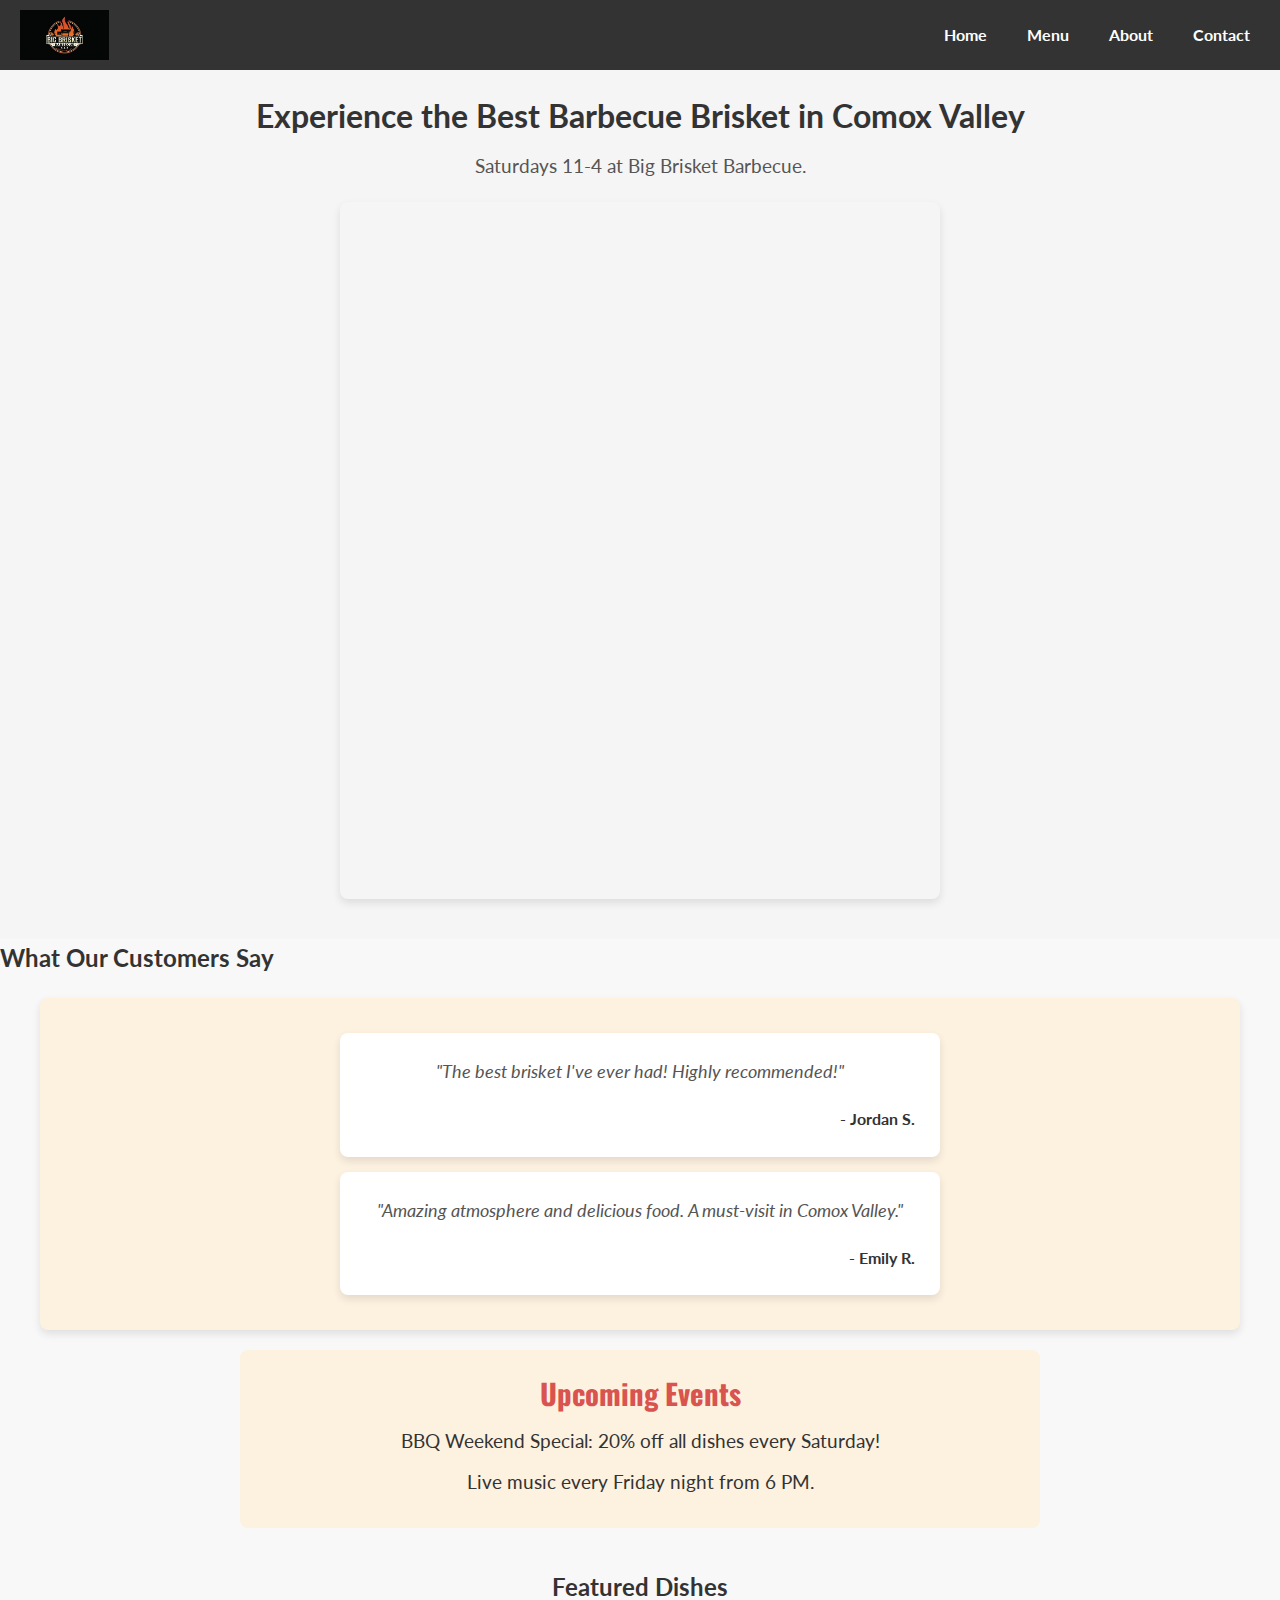
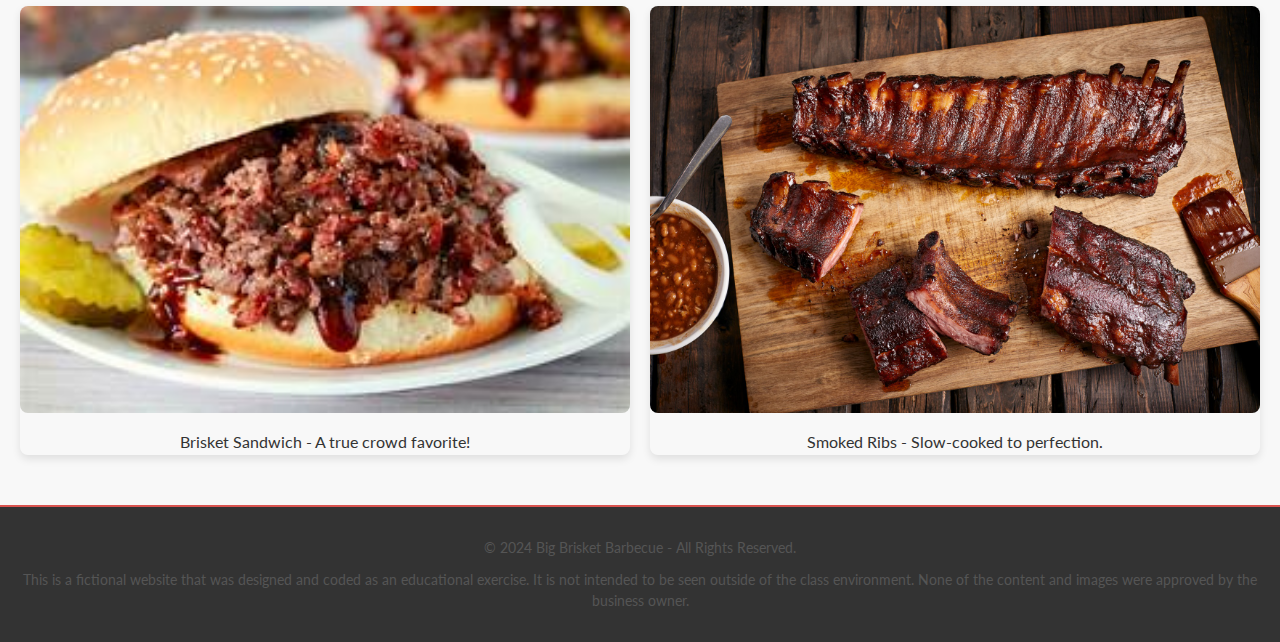
==== index.html @ fd76c518 "change homepage to index" ====
<!DOCTYPE html>
<html lang="en">
<head>
    <meta charset="UTF-8">
    <meta name="viewport" content="width=device-width, initial-scale=1.0">
    <link rel="stylesheet" href="style.css">
    <link href="https://fonts.googleapis.com/css2?family=Oswald:wght@300;500&family=Lato:wght@400;700&display=swap" rel="stylesheet">
    <link rel="stylesheet" href="https://cdnjs.cloudflare.com/ajax/libs/font-awesome/4.7.0/css/font-awesome.min.css">
    <title>Big Brisket Barbecue - Home</title>
</head>
<body>
    <header>
        <nav class="main-nav">
            <img src="images/logo.png" alt="Big Brisket Logo" class="logo">
          
            <input type="checkbox" id="menu-toggle" class="menu-toggle">
          
            <label for="menu-toggle" class="toggle-menu">
                <i class="fa fa-bars" aria-hidden="true"></i>
            </label>
            
            <ul class="nav-links">
                <li><a href="index.html">Home</a></li>
                <li><a href="menu.html">Menu</a></li>
                <li><a href="about.html">About</a></li>
                <li><a href="contact.html">Contact</a></li>
            </ul>
        </nav>
    </header>
    
    

    <section class="hero">
        <h1>Experience the Best Barbecue Brisket in Comox Valley</h1>
        <p>Saturdays 11-4 at Big Brisket Barbecue.</p>
        
        <div class="video-container">
            <iframe 
                src="https://www.youtube.com/embed/QeCSLtZhbNk"
                title="Big Brisket Barbecue Video"
                frameborder="0"
                allow="accelerometer; autoplay; clipboard-write; encrypted-media; gyroscope; picture-in-picture"
                allowfullscreen>
            </iframe>
        </div>
    </section>
    
    <section class="testimonials">
        <h2>What Our Customers Say</h2>
        <div class="testimonial-container">
            <div class="testimonial">
                <p>"The best brisket I've ever had! Highly recommended!"</p>
                <span>- Jordan S.</span>
            </div>
            <div class="testimonial">
                <p>"Amazing atmosphere and delicious food. A must-visit in Comox Valley."</p>
                <span>- Emily R.</span>
            </div>
        </div>
    </section>
    <section class="events">
        <h2>Upcoming Events</h2>
        <p>BBQ Weekend Special: 20% off all dishes every Saturday!</p>
        <p>Live music every Friday night from 6 PM.</p>
    </section>
    
    <section class="featured-dishes">
        <h2>Featured Dishes</h2>
        <div class="carousel">
            <div class="carousel-item">
                <img src="images/dish1.jpg" alt="Brisket Sandwich">
                <p>Brisket Sandwich - A true crowd favorite!</p>
            </div>
            <div class="carousel-item">
                <img src="images/dish2.jpg" alt="Smoked Ribs">
                <p>Smoked Ribs - Slow-cooked to perfection.</p>
            </div>
        </div>
    </section>

    <footer class="footer">
        <div class="footer-content">
            <p>&copy; 2024 Big Brisket Barbecue - All Rights Reserved.</p>
            <p>This is a fictional website that was designed and coded as an educational exercise. It is not intended to be seen outside of the class environment. None of the content and images were approved by the business owner.</p>
        </div>
    </footer>
</body>
</html>
---- style.css ----
/* General Reset */
* {
    margin: 0;
    padding: 0;
    box-sizing: border-box;
}

body {
    font-family: 'Lato', sans-serif;
    background-color: #f8f8f8;
    color: #333;
}

/* General Styles */
* {
    margin: 0;
    padding: 0;
    box-sizing: border-box;
}

body {
    font-family: 'Lato', sans-serif;
    background-color: #f8f8f8;
    color: #333;
    line-height: 1.6;
}

/* Header */
.main-nav {
    display: flex;
    align-items: center;
    justify-content: space-between;
    padding: 10px 20px;
    background-color: #333;
    position: sticky;
    top: 0;
    z-index: 1000;
}

.logo {
    max-height: 50px;
}

.toggle-menu {
    display: none;
    color: white;
    font-size: 1.5rem;
    cursor: pointer;
}

.nav-links {
    display: flex;
    gap: 15px;
    list-style: none;
}

.nav-links a {
    color: white;
    text-decoration: none;
    font-weight: bold;
    padding: 5px 10px;
    transition: background-color 0.3s ease;
}

.nav-links a:hover {
    background-color: #444;
    border-radius: 4px;
}

/* Mobile View */
@media (max-width: 768px) {
    .nav-links {
        display: none;
        flex-direction: column;
        position: absolute;
        top: 60px;
        right: 0;
        background-color: #333;
        width: 100%;
        padding: 10px 0;
        text-align: center;
    }

    .menu-toggle:checked ~ .nav-links {
        display: flex;
    }

    .toggle-menu {
        display: block;
    }
}

/* Hero Section */
.hero {
    text-align: center;
    padding: 20px;
    background-color: #f5f5f5;
}

.hero h1 {
    font-size: 2rem;
    color: #333;
    margin-bottom: 10px;
}

.hero p {
    font-size: 1.2rem;
    color: #555;
    margin-bottom: 20px;
}

/* Video Section */
.video-container {
    position: relative;
    width: 100%;
    padding-bottom: 56.25%;
    margin: 20px auto;
    max-width: 600px;
    border-radius: 8px;
    overflow: hidden;
    box-shadow: 0px 4px 8px rgba(0, 0, 0, 0.1);
}

.video-container iframe {
    position: absolute;
    top: 0;
    left: 0;
    width: 100%;
    height: 100%;
    border: none;
}

/* Testimonials Section */
.testimonial-container {
    text-align: center;
    background-color: #fdf1e0; /* Light warm background */
    padding: 20px;
    border-radius: 8px; /* Rounded corners */
    margin: 20px auto;
    max-width: 800px; /* Center the container and set a max width */
    box-shadow: 0px 4px 8px rgba(0, 0, 0, 0.1); /* Add subtle shadow */
}

/* Individual Testimonial */
.testimonial {
    background: #ffffff; /* White card background */
    padding: 10px;
    border-radius: 8px;
    margin: 15px auto; /* Vertical spacing between testimonials */
    max-width: 600px; /* Limit the width of each testimonial */
    box-shadow: 0px 4px 8px rgba(0, 0, 0, 0.1); /* Card shadow */
    display: flex; /* Use flexbox for better alignment */
    flex-direction: column; /* Stack content vertically */
    justify-content: space-between; /* Space between text and signature */
    gap: 10px;
}

/* Testimonial Text */
.testimonial p {
    font-style: italic;
    color: #555;
    font-size: 1.1rem;
    line-height: 1.6;
    margin: 0;
}

/* Testimonial Signature */
.testimonial span {
    text-align: right;
    font-weight: bold;
    margin-top: 10px;
    font-size: 1rem;
    color: #333;
}

/* Desktop-specific Media Query */
@media (min-width: 768px) {
    .testimonial-container {
        max-width: 1200px; /* Adjust width for desktop view */
    }

    .testimonial {
        flex: 0 0 calc(50% - 20px); /* Two testimonials per row */
        padding: 25px; /* Increase padding for desktop */
    }
}

/* Mobile-specific Styles */
@media (max-width: 768px) {
    .testimonial {
        flex: 0 0 100%; /* Full width for smaller screens */
    }
}
/* Mobile-specific Styles */
@media (max-width: 768px) {
    .testimonial {
        flex: 0 0 100%; /* Full width for smaller screens */
    }
}
/* Upcoming Events Section */
.events {
    text-align: center;
    padding: 20px;
    background-color: #fdf1e0;
    border-radius: 8px;
    margin: 20px auto;
    max-width: 800px;
}

.events h2 {
    font-family: 'Oswald', sans-serif;
    color: #d9534f;
    font-size: 1.8rem;
    margin-bottom: 10px;
}

.events p {
    color: #333;
    font-size: 1.2rem;
    margin: 10px 0;
}

/* Featured Dishes Section */
.featured-dishes {
    text-align: center;
    padding: 20px;
    margin: 20px auto;
}

.carousel {
    display: flex;
    flex-direction: column;
    gap: 20px;
}

.carousel-item {
    max-width: 90%;
    margin: 0 auto;
    box-shadow: 0px 4px 8px rgba(0, 0, 0, 0.1);
    border-radius: 8px;
}

.carousel-item img {
    width: 100%;
    height: auto;
    border-radius: 8px;
    object-fit: cover;
}

.carousel-item p {
    margin-top: 10px;
    font-size: 1rem;
    color: #333;
}

/* Footer */
.footer {
    background-color: #333;
    color: white;
    text-align: center;
    padding: 20px;
    border-top: 2px solid #d9534f;
}

.footer p {
    margin: 5px 0;
    font-size: 0.9rem;
}

/* Desktop Styles */
@media (min-width: 768px) {
    .carousel {
        flex-direction: row;
        justify-content: space-between;
    }

    .carousel-item {
        flex: 1 1 calc(33.33% - 20px);
    }
}

/* Mobile Navigation */
.main-nav {
    display: flex;
    justify-content: space-between;
    align-items: center;
    padding: 10px 20px;
    background-color: #333;
    position: sticky;
    top: 0;
    z-index: 1000;
}

.logo {
    max-height: 50px;
}

#menu-toggle {
    display: none; /* Hide the checkbox */
}

.toggle-menu {
    display: none; /* Hidden by default */
    color: white;
    font-size: 1.8rem;
    cursor: pointer;
}

.nav-links {
    list-style: none;
    display: flex;
    gap: 20px;
}

.nav-links a {
    color: white;
    text-decoration: none;
    font-weight: bold;
}

.nav-links a:hover {
    color: #d9534f;
}

/* Mobile Navigation */
@media (max-width: 768px) {
    .toggle-menu {
        display: block; /* Show the hamburger icon */
    }

    .nav-links {
        display: none; /* Hidden by default */
        flex-direction: column;
        background-color: #333;
        position: absolute;
        top: 60px;
        right: 0;
        width: 100%;
        border-radius: 0 0 8px 8px;
        text-align: center;
        z-index: 999;
    }

    #menu-toggle:checked ~ .nav-links {
        display: flex; /* Show menu when checkbox is checked */
    }
}
/* Menu Items Section */
.menu-items {
    text-align: center;
    padding: 40px 20px;
    background-color: #fdf1e0;
}

.menu-items h2 {
    font-family: 'Oswald', sans-serif;
    font-size: 2rem;
    color: #d9534f;
    margin-bottom: 10px;
}

.menu-category {
    margin-bottom: 20px;
    padding: 20px;
    background: linear-gradient(145deg, #ffffff, #f0e6dc);
    border-radius: 10px;
    box-shadow: 0px 4px 8px rgba(0, 0, 0, 0.15);
}

.menu-category h3 {
    font-family: 'Oswald', sans-serif;
    font-size: 1.6rem;
    color: #d9534f;
    border-bottom: 3px solid #d9534f;
    padding-bottom: 5px;
    margin-bottom: 15px;
}

.menu-category li {
    font-size: 1.1rem;
    color: #555;
    margin-bottom: 8px;
    padding: 5px;
    transition: background-color 0.3s, color 0.3s;
}

.menu-category li:hover {
    background-color: #d9534f;
    color: white;
    border-radius: 5px;
}

/* Footer */
.footer {
    padding: 20px;
    background-color: #333;
    color: white;
    text-align: center;
    border-top: 2px solid #d9534f;
}

.footer-content p {
    margin: 10px 0;
    line-height: 1.5;
    font-size: 0.9rem;
}

/* Social Media */
.social-media {
    text-align: center;
    padding: 20px;
    margin-top: 20px;
}

.social-media h2 {
    font-family: 'Oswald', sans-serif;
    font-size: 1.8rem;
    color: #d9534f;
    margin-bottom: 10px;
}

.social-icons a {
    margin: 0 10px;
    color: #d9534f;
    font-size: 1.2rem;
    text-decoration: none;
    transition: color 0.3s ease;
}

.social-icons a:hover {
    color: #c43d37;
}

/* Contact Section */
.contact {
    font-family: 'Lato', sans-serif;
    padding: 20px;
    background-color: #fdf1e0;
    margin: 0 auto;
    max-width: 1200px;
}

.contact-header {
    text-align: center;
    margin-bottom: 30px;
}

.contact-header h1 {
    font-size: 2rem;
    color: #d9534f;
    margin-bottom: 10px;
}

.contact-header p {
    font-size: 1.2rem;
    color: #555;
}

.contact-info {
    display: flex;
    flex-wrap: wrap;
    justify-content: space-between;
    gap: 20px;
    margin-bottom: 30px;
}

.address, .hours {
    flex: 1 1 calc(50% - 20px);
    padding: 20px;
    background: #fff;
    border-radius: 8px;
    box-shadow: 0px 4px 6px rgba(0, 0, 0, 0.1);
}

.address h2, .hours h2 {
    font-size: 1.5rem;
    color: #d9534f;
    margin-bottom: 10px;
}

.address p, .hours ul {
    font-size: 1rem;
    color: #333;
    line-height: 1.6;
}

.hours ul {
    list-style: none;
    padding: 0;
}

.hours li {
    margin-bottom: 5px;
}

.contact-form {
    background-color: #fff;
    padding: 20px;
    border-radius: 8px;
    box-shadow: 0px 4px 6px rgba(0, 0, 0, 0.1);
    margin-top: 30px;
    max-width: 800px;
    margin-left: auto;
    margin-right: auto;
}

.contact-form h2 {
    text-align: center;
    font-size: 1.8rem;
    color: #d9534f;
    margin-bottom: 15px;
}

.contact-form p {
    text-align: center;
    font-size: 1.2rem;
    margin-bottom: 20px;
}

.form-group {
    margin-bottom: 15px;
}

.form-group label {
    display: block;
    font-weight: bold;
    margin-bottom: 5px;
}

.form-group input, .form-group textarea {
    width: 100%;
    padding: 10px;
    border: 1px solid #ccc;
    border-radius: 5px;
    font-size: 1rem;
}

.btn-submit {
    display: block;
    width: 100%;
    padding: 10px 20px;
    background-color: #d9534f;
    color: white;
    font-size: 1.2rem;
    font-weight: bold;
    border: none;
    border-radius: 5px;
    cursor: pointer;
    transition: background-color 0.3s ease;
}

.btn-submit:hover {
    background-color: #c43d37;
}

.footer {
    text-align: center;
    margin-top: 30px;
    font-size: 0.9rem;
    color: #555;
    line-height: 1.5;
}

/* Responsive Design */
@media (max-width: 768px) {
    .contact-info {
        flex-direction: column;
    }

    .address, .hours {
        flex: 1 1 100%;
    }
}
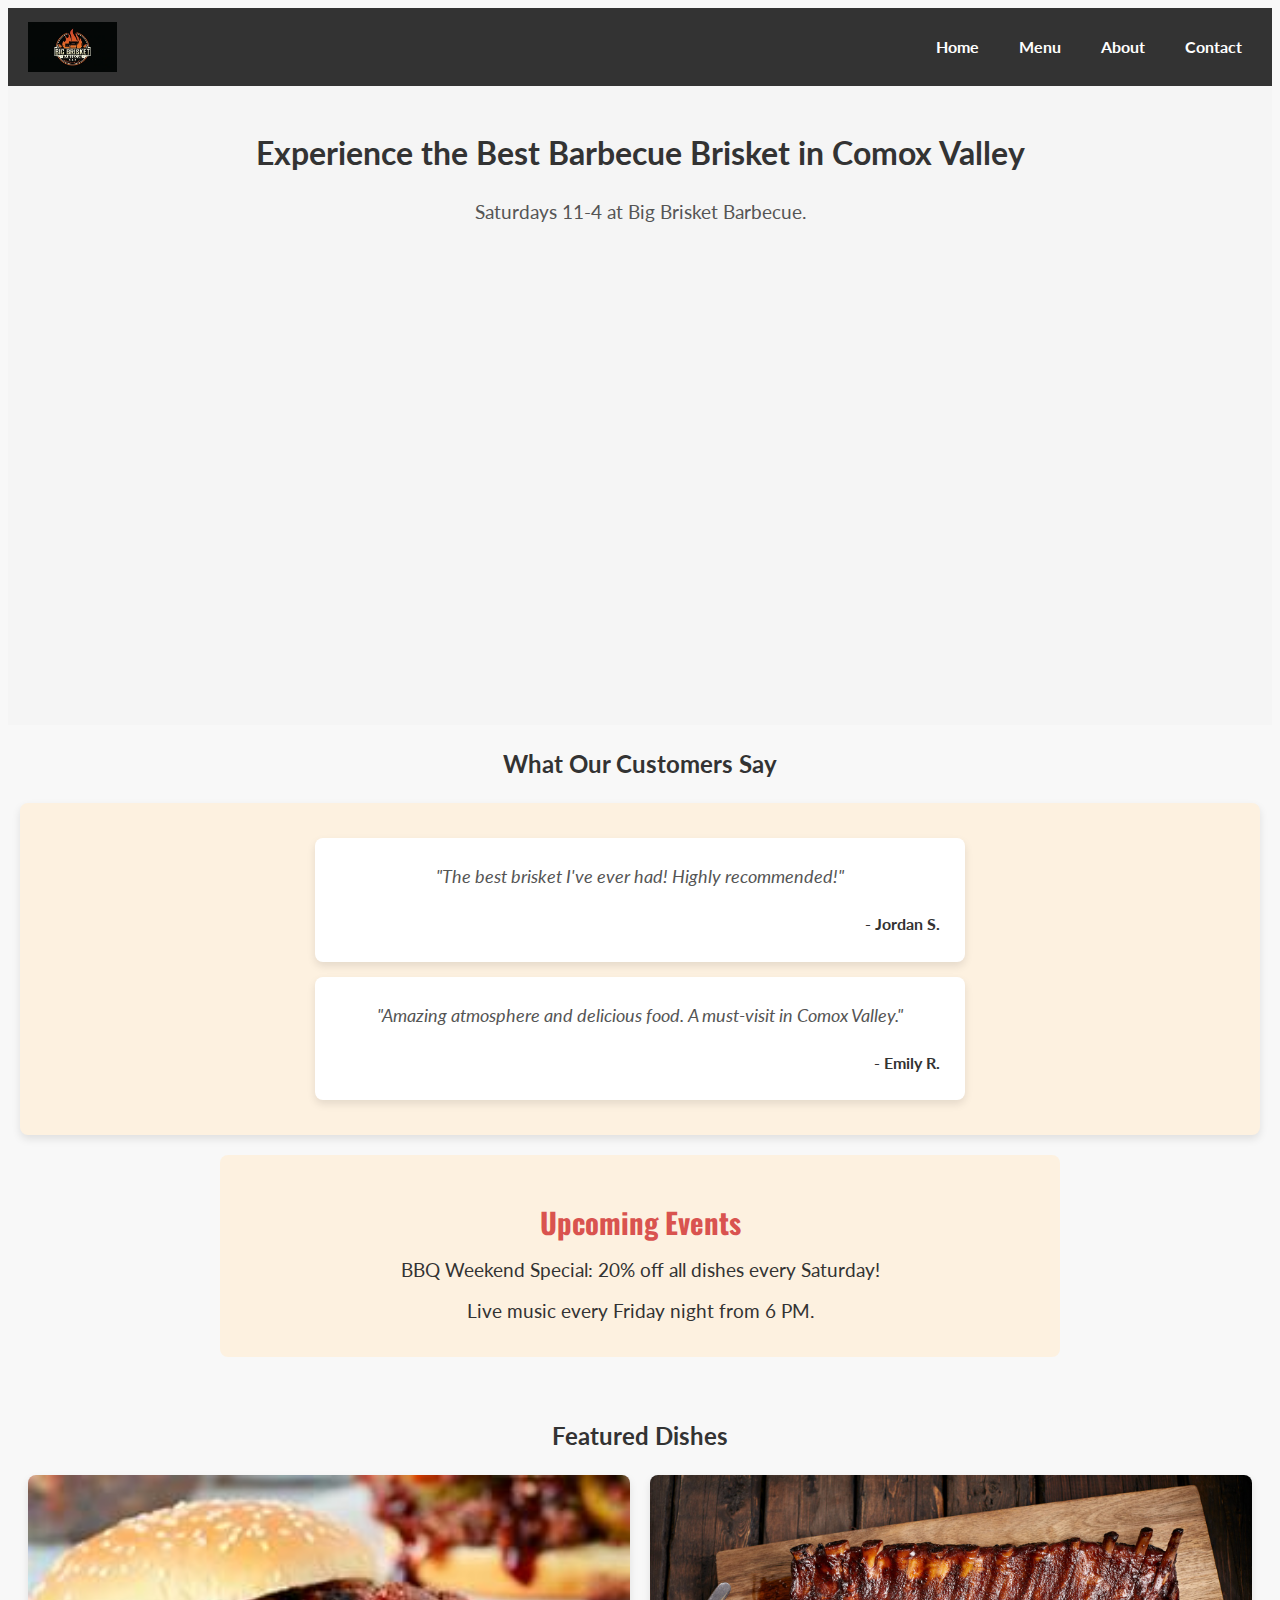
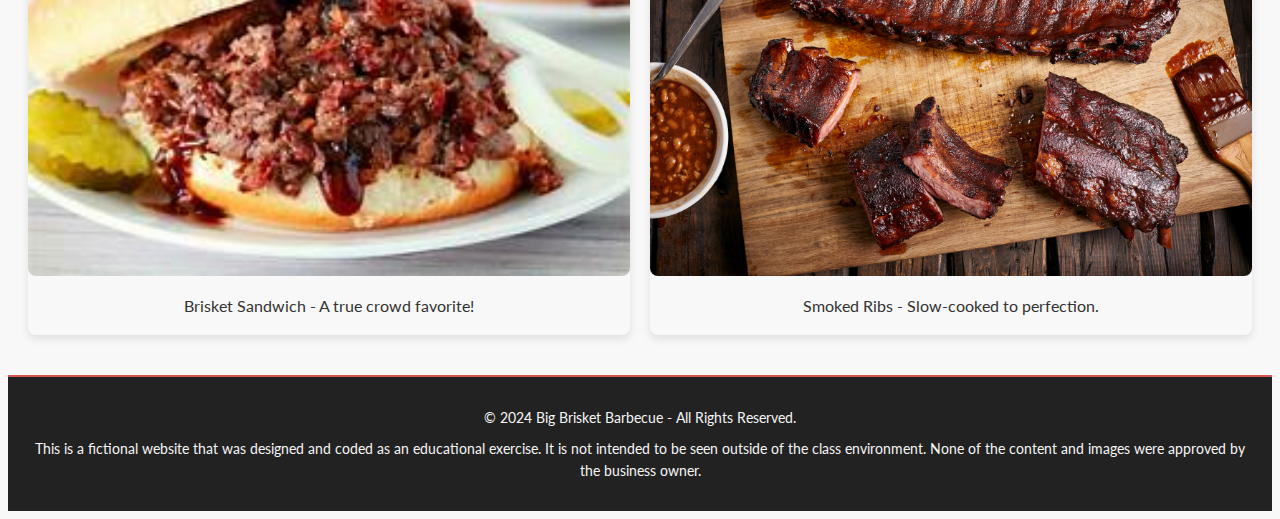
==== commit 3e4d0068: "update index.html" ====
--- a/index.html
+++ b/index.html
@@ -9,16 +9,14 @@
     <title>Big Brisket Barbecue - Home</title>
 </head>
 <body>
+    <!-- Header Section -->
     <header>
         <nav class="main-nav">
             <img src="images/logo.png" alt="Big Brisket Logo" class="logo">
-          
             <input type="checkbox" id="menu-toggle" class="menu-toggle">
-          
             <label for="menu-toggle" class="toggle-menu">
                 <i class="fa fa-bars" aria-hidden="true"></i>
             </label>
-            
             <ul class="nav-links">
                 <li><a href="index.html">Home</a></li>
                 <li><a href="menu.html">Menu</a></li>
@@ -27,24 +25,23 @@
             </ul>
         </nav>
     </header>
-    
-    
 
+    <!-- Hero Section -->
     <section class="hero">
         <h1>Experience the Best Barbecue Brisket in Comox Valley</h1>
         <p>Saturdays 11-4 at Big Brisket Barbecue.</p>
-        
         <div class="video-container">
             <iframe 
-                src="https://www.youtube.com/embed/QeCSLtZhbNk"
-                title="Big Brisket Barbecue Video"
-                frameborder="0"
-                allow="accelerometer; autoplay; clipboard-write; encrypted-media; gyroscope; picture-in-picture"
+                src="https://www.youtube.com/embed/QeCSLtZhbNk" 
+                title="Big Brisket Barbecue Video" 
+                style="border: none;" 
+                allow="accelerometer; autoplay; clipboard-write; encrypted-media; gyroscope; picture-in-picture" 
                 allowfullscreen>
             </iframe>
         </div>
     </section>
-    
+
+    <!-- Testimonials Section -->
     <section class="testimonials">
         <h2>What Our Customers Say</h2>
         <div class="testimonial-container">
@@ -58,12 +55,15 @@
             </div>
         </div>
     </section>
+
+    <!-- Events Section -->
     <section class="events">
         <h2>Upcoming Events</h2>
         <p>BBQ Weekend Special: 20% off all dishes every Saturday!</p>
         <p>Live music every Friday night from 6 PM.</p>
     </section>
-    
+
+    <!-- Featured Dishes Section -->
     <section class="featured-dishes">
         <h2>Featured Dishes</h2>
         <div class="carousel">
@@ -78,6 +78,7 @@
         </div>
     </section>
 
+    <!-- Footer Section -->
     <footer class="footer">
         <div class="footer-content">
             <p>&copy; 2024 Big Brisket Barbecue - All Rights Reserved.</p>
--- a/style.css
+++ b/style.css
@@ -1,18 +1,6 @@
-/* General Reset */
-* {
-    margin: 0;
-    padding: 0;
-    box-sizing: border-box;
-}
-
-body {
-    font-family: 'Lato', sans-serif;
-    background-color: #f8f8f8;
-    color: #333;
-}
 
 /* General Styles */
-* {
+{
     margin: 0;
     padding: 0;
     box-sizing: border-box;
@@ -66,6 +54,10 @@
     background-color: #444;
     border-radius: 4px;
 }
+iframe {
+    border: none; 
+}
+
 
 /* Mobile View */
 @media (max-width: 768px) {
@@ -110,24 +102,11 @@
 }
 
 /* Video Section */
-.video-container {
-    position: relative;
-    width: 100%;
-    padding-bottom: 56.25%;
-    margin: 20px auto;
-    max-width: 600px;
-    border-radius: 8px;
-    overflow: hidden;
-    box-shadow: 0px 4px 8px rgba(0, 0, 0, 0.1);
-}
-
 .video-container iframe {
-    position: absolute;
-    top: 0;
-    left: 0;
-    width: 100%;
-    height: 100%;
     border: none;
+    width: 100%; /* Optional: Makes the video responsive */
+    max-width: 800px; /* Optional: Restricts width on larger screens */
+    height: 450px; /* Adjust height proportionally */
 }
 
 /* Testimonials Section */
@@ -140,6 +119,8 @@
     max-width: 800px; /* Center the container and set a max width */
     box-shadow: 0px 4px 8px rgba(0, 0, 0, 0.1); /* Add subtle shadow */
 }
+
+
 
 /* Individual Testimonial */
 .testimonial {
@@ -154,7 +135,9 @@
     justify-content: space-between; /* Space between text and signature */
     gap: 10px;
 }
-
+.testimonials h2{
+    text-align: center;
+}
 /* Testimonial Text */
 .testimonial p {
     font-style: italic;
@@ -254,17 +237,20 @@
 }
 
 /* Footer */
+
 .footer {
-    background-color: #333;
-    color: white;
-    text-align: center;
-    padding: 20px;
-    border-top: 2px solid #d9534f;
+    background-color: #222; /* Darker background for more contrast */
+    color: #f5f5f5; /* Light text for readability */
+    text-align: center;
+    padding: 20px;
+    border-top: 2px solid #d9534f; /* Keeps the red border for design consistency */
 }
 
 .footer p {
     margin: 5px 0;
     font-size: 0.9rem;
+    line-height: 1.5;
+    color: #f5f5f5; /* Ensure text contrast with dark background */
 }
 
 /* Desktop Styles */
@@ -393,7 +379,7 @@
 /* Footer */
 .footer {
     padding: 20px;
-    background-color: #333;
+    background-color: #222;
     color: white;
     text-align: center;
     border-top: 2px solid #d9534f;
@@ -403,32 +389,6 @@
     margin: 10px 0;
     line-height: 1.5;
     font-size: 0.9rem;
-}
-
-/* Social Media */
-.social-media {
-    text-align: center;
-    padding: 20px;
-    margin-top: 20px;
-}
-
-.social-media h2 {
-    font-family: 'Oswald', sans-serif;
-    font-size: 1.8rem;
-    color: #d9534f;
-    margin-bottom: 10px;
-}
-
-.social-icons a {
-    margin: 0 10px;
-    color: #d9534f;
-    font-size: 1.2rem;
-    text-decoration: none;
-    transition: color 0.3s ease;
-}
-
-.social-icons a:hover {
-    color: #c43d37;
 }
 
 /* Contact Section */
@@ -464,34 +424,46 @@
     margin-bottom: 30px;
 }
 
-.address, .hours {
-    flex: 1 1 calc(50% - 20px);
-    padding: 20px;
-    background: #fff;
-    border-radius: 8px;
-    box-shadow: 0px 4px 6px rgba(0, 0, 0, 0.1);
-}
-
-.address h2, .hours h2 {
-    font-size: 1.5rem;
-    color: #d9534f;
+.hours {
+    margin: 20px 0;
+    text-align: center;
+}
+
+.hours h2 {
+    font-family: 'Oswald', sans-serif;
+    font-size: 24px;
     margin-bottom: 10px;
 }
 
-.address p, .hours ul {
-    font-size: 1rem;
-    color: #333;
-    line-height: 1.6;
-}
-
-.hours ul {
-    list-style: none;
-    padding: 0;
-}
-
-.hours li {
-    margin-bottom: 5px;
-}
+table {
+    width: 100%;
+    max-width: 600px;
+    margin: 0 auto;
+    border-collapse: collapse;
+    font-family: 'Lato', sans-serif;
+    font-size: 16px;
+    text-align: left;
+}
+
+table thead th {
+    background-color: #333;
+    color: #fff;
+    padding: 10px;
+}
+
+table tbody td {
+    border: 1px solid #ddd;
+    padding: 8px;
+}
+
+table tbody tr:nth-child(even) {
+    background-color: #f9f9f9;
+}
+
+table tbody tr:hover {
+    background-color: #f1f1f1;
+}
+
 
 .contact-form {
     background-color: #fff;
@@ -552,15 +524,6 @@
 .btn-submit:hover {
     background-color: #c43d37;
 }
-
-.footer {
-    text-align: center;
-    margin-top: 30px;
-    font-size: 0.9rem;
-    color: #555;
-    line-height: 1.5;
-}
-
 /* Responsive Design */
 @media (max-width: 768px) {
     .contact-info {
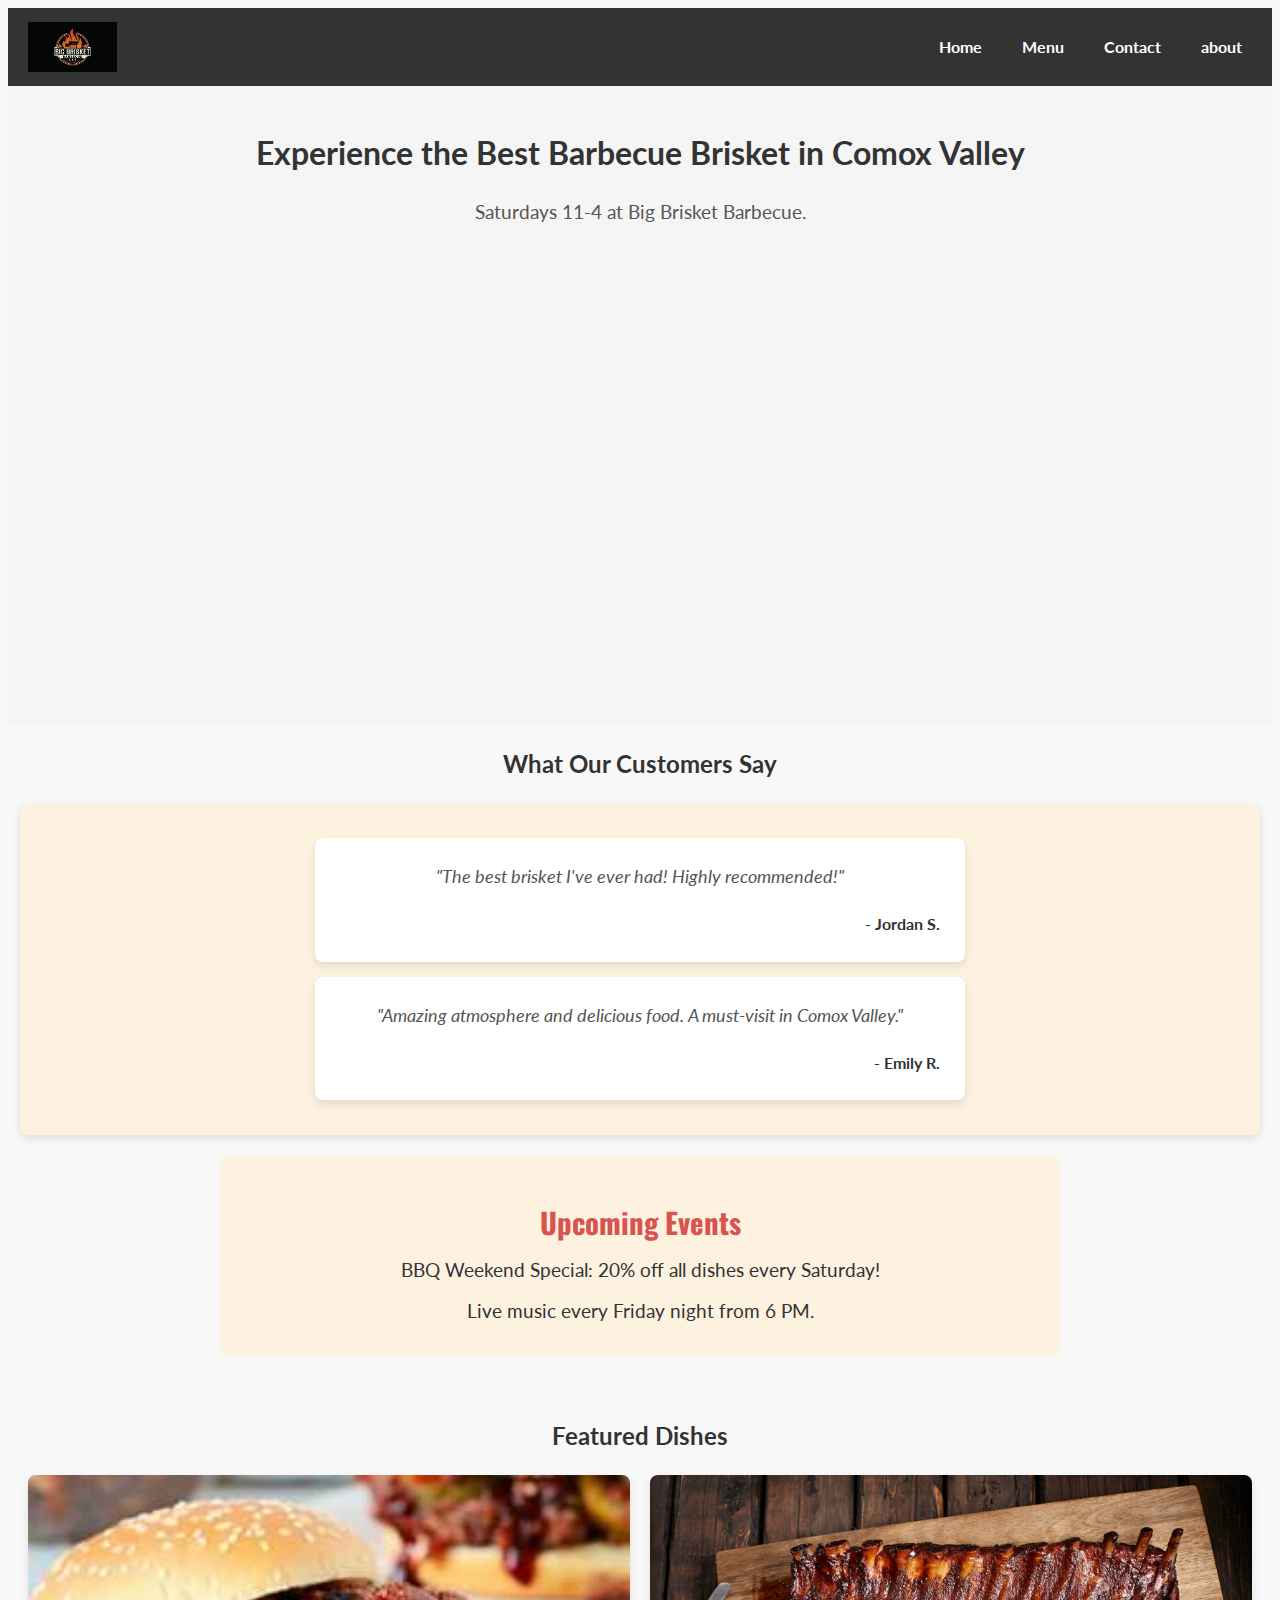
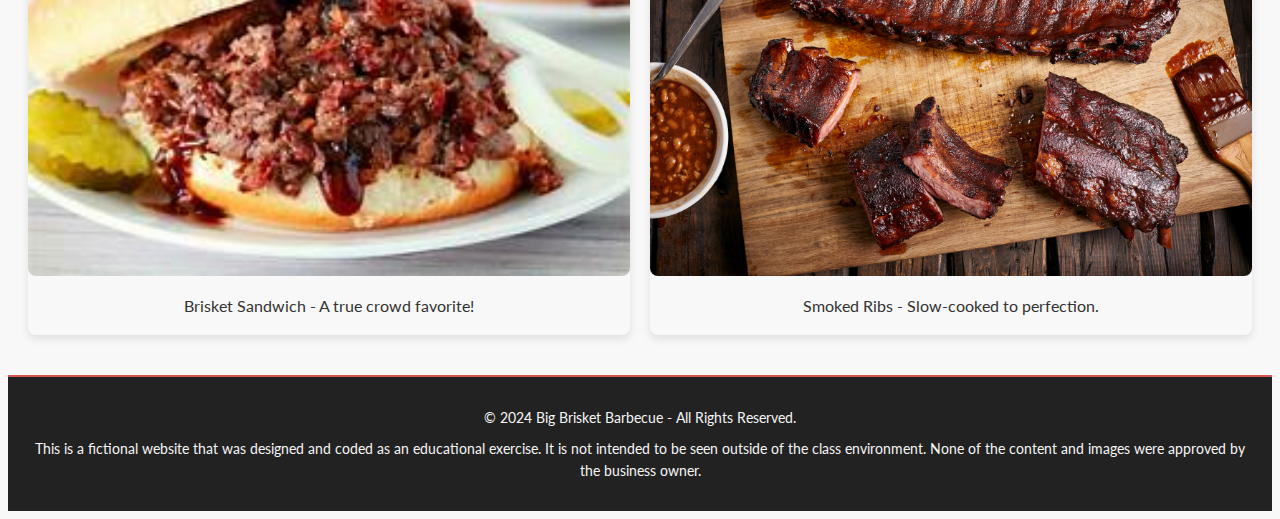
==== commit cc47b6ff: "putting in correct order" ====
--- a/index.html
+++ b/index.html
@@ -20,8 +20,8 @@
             <ul class="nav-links">
                 <li><a href="index.html">Home</a></li>
                 <li><a href="menu.html">Menu</a></li>
-                <li><a href="about.html">About</a></li>
                 <li><a href="contact.html">Contact</a></li>
+                <li><a href="about.html">about</a></li>
             </ul>
         </nav>
     </header>
